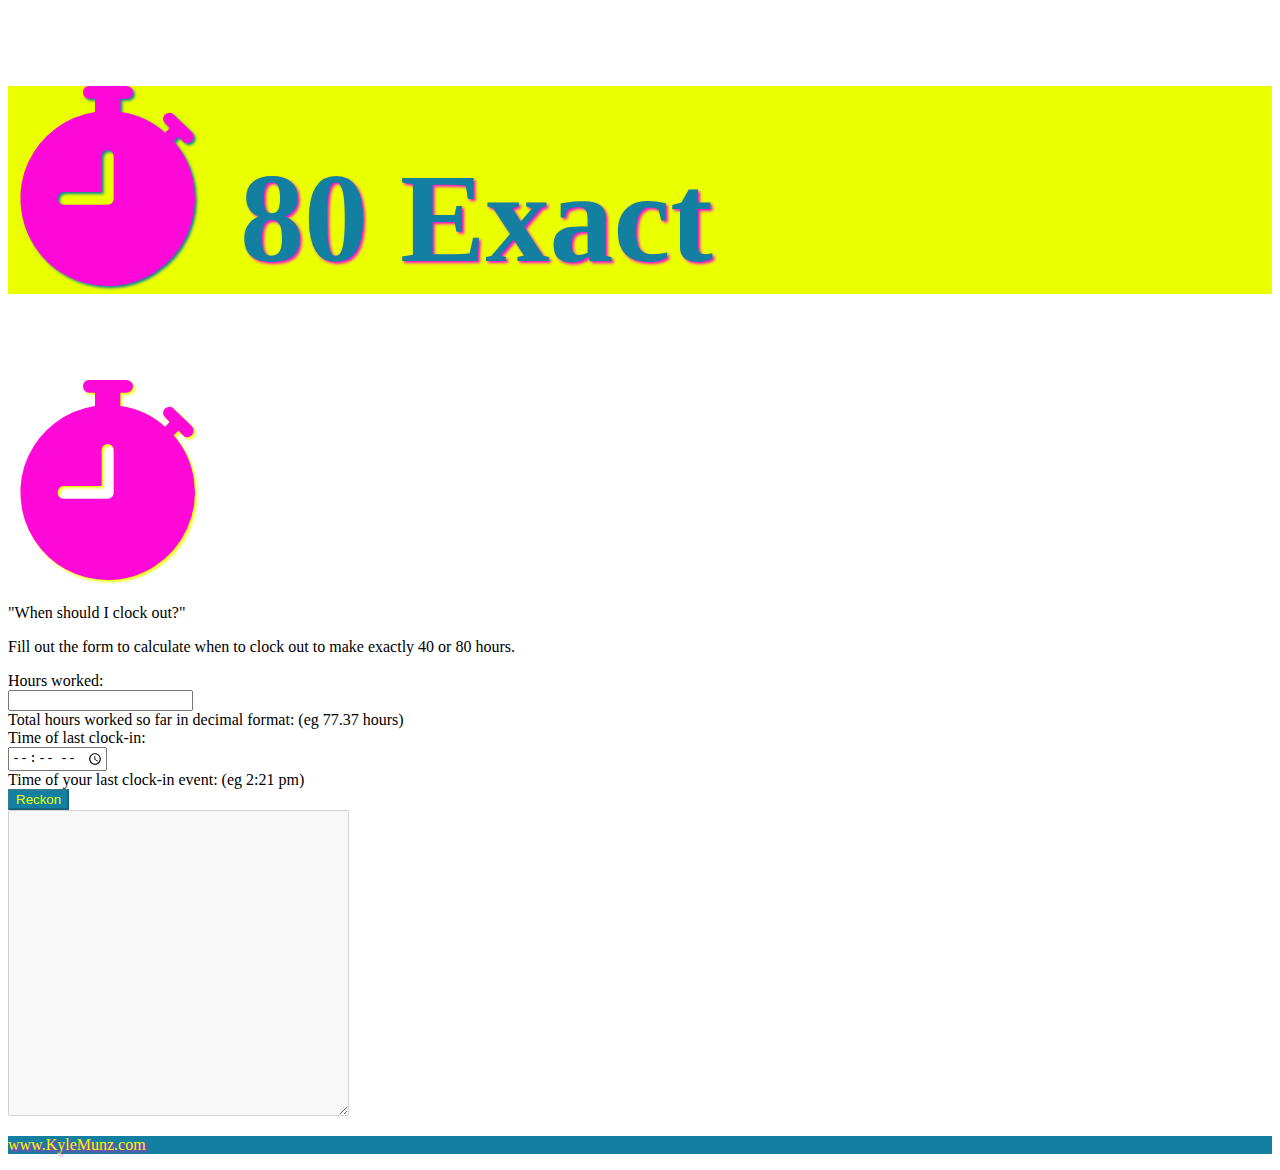
==== index.html @ 97cf556e "input number" ====
<!doctype html>
<html lang="en">
  <head>
    <!-- Required meta tags -->
    <meta charset="utf-8">
    <meta name="viewport" content="width=device-width, initial-scale=1">
    <meta name="author" content="author" />
    <meta name="keywords" content="keywords" />
    <meta name="description" content="description"/>
 
    <!-- Bootstrap CSS -->
    <link href="https://cdn.jsdelivr.net/npm/bootstrap@5.1.3/dist/css/bootstrap.min.css" rel="stylesheet" integrity="sha384-1BmE4kWBq78iYhFldvKuhfTAU6auU8tT94WrHftjDbrCEXSU1oBoqyl2QvZ6jIW3" crossorigin="anonymous">
    <link rel="stylesheet" href="https://cdn.jsdelivr.net/npm/bootstrap-icons@1.10.5/font/bootstrap-icons.css">
    <!-- Other css -->
    <link rel="stylesheet" href="styles/stylesheet.css" type="text/css" />
    <link rel="shortcut icon" href="favicon.ico" type="image/vnd.microsoft.icon" />
    <title>80 Exact</title>
  </head>

  <body>
    <!-- Alas poor Jumbotron, I knew him, et tu BS5? -->
    <div class="container-fluid jumbotron bg-yellow py-5 acidd bgc-0 text-center" id="jumbotron">
      <div class="row">
        <div class="container-fluid">
          <h1 class="display-1 teal-pink fw-bold fst-italic"><i class="glyph fg-teal rd pink-teal bi bi-stopwatch-fill d-xs-block d-md-none"></i>&nbsp;80 Exact</h1>
        </div>
      </div>
    </div>
    <!-- End jumbotron -->

    <!-- Main -->
    <div id="main" class="container-fluid row g-0 my-5 acidd bgc-1 clr-1">
      <div class="col-sm-2 align-items-center d-none d-md-block">
        <i class="glyph fg-teal rd pink-yellow bi bi-stopwatch-fill"></i>
      </div>
      <div id="timeForm" class="col-sm-10 needs-validation">
        <div class="row mx-5">
          <div class="col-sm-6 my-2">
            <!-- Intro -->
            <div class="row mb-3">
              <p class="lead">"When should I clock out?"</p>
              <p class="text-secondary">Fill out the form to calculate when to clock out to make exactly 40 or 80 hours.</p>
            </div>
            <!-- End Intro -->

            <!-- Hours Worked -->
            <div class="row my-4 g-3 align-items-center">
              <div class="row">
                <div class="col-4">
                  <label for="inputHoursWorked" class="col-form-label">Hours worked:</label>
                </div>
                <div class="col-8">
                  <input type="number" min="0" step="0.01" id="inputHoursWorked" class="form-control form-control-lg" aria-describedby="hoursWorkedHelp">
                </div>
              </div>
              <div class="row">
                <div class="col-auto mt-0">
                  <span id="hoursWorkedHelp" class="form-text">
                    Total hours worked so far in decimal format: (eg 77.37 hours)
                  </span>
                </div>
              </div>
            </div>
            <!-- End Hours Worked -->

            <!-- Clocked In -->
            <div class="row my-4 g-3 align-items-center">
              <div class="row">
                <div class="col-4">
                  <label for="inputClockedIn" class="col-form-label">Time of last clock-in:</label>
                </div>
                <div class="col-8">
                  <input type="time" name="inputClockedIn" id="inputClockedIn" required class="form-control form-control-lg" aria-describedby="clockedInHelp">
                </div>
              </div>
              <div class="row">
                <div class="col-auto mt-0">
                  <span id="clockedInHelp" class="form-text">
                    Time of your last clock-in event: (eg 2:21 pm)
                  </span>
                </div>
              </div>
            </div>
            <!-- End Clocked In -->

            <!-- Submit -->
            <div class="row mt-5 mx-2 align-items-center">
              <button type="button" class="btn btn-lg btn-teal-yellow" disabled id="reckonTime" name="reckonTime">Reckon</button>

            </div>
            <!-- End Submit -->
          </div>
          <div class="col-sm-6 my-2">
            <textarea class="form-control" name="messageArea" id="messageArea" rows="10" disabled readonly></textarea>
          </div>
        </div>
      </div>
    </div>
    <!-- End Main -->

    <!-- Footer -->
    <footer class="container-fluid row g-0 pt-4 text-center bg-teal acidd bgc-1 clr-2">
      <p class="yellow-pink">
        <a href="https://www.KyleMunz.com">www.KyleMunz.com</a>
      </p>
    </footer>
    <!-- End Footer -->

    <script src="https://cdn.jsdelivr.net/npm/bootstrap@5.1.3/dist/js/bootstrap.bundle.min.js" integrity="sha384-ka7Sk0Gln4gmtz2MlQnikT1wXgYsOg+OMhuP+IlRH9sENBO0LRn5q+8nbTov4+1p" crossorigin="anonymous"></script>
    <script src="js/timekeeper.js"></script>
  </body>
</html>
---- styles/stylesheet.css ----
@media (min-width: 1200px) {
  .jumbotron h1 {
      font-size: 8rem;
    }
  }
  .glyph {
    color: #1380a1;
    font-size: 200px;
    line-height: 200px;
  }
  /* Scale down glyphs on smaller screens */
  @media (max-width: 768px) {
    .glyph {
      font-size: 10vh;
      line-height: 10vh;
    }
  }
  @media (max-width: 576px) {
    .glyph {
      font-size: 5vh;
      line-height: 5vh;
    }
  }
  .bg-grey {
    background-color: #d6d6d6;
    color: #333333;
  }
  .bg-teal {
    background-color: #1380a1;
    color: #333333;
  }
  .bg-yellow {
    background-color: #eaff00;
    color: #1380a1;
  }
  .bg-pink {
    background-color: #ff09d9;
    color: #1380a1;
  }
  .fg-teal {
    color: #1380a1;
  }
  .fg-grey {
    color: #c7c7c7;
  }
  .teal-yellow {
    color: #1380a1;
    text-shadow: 2px 2px 3px #eaff00;
  }
  .teal-pink {
    color: #1380a1;
    text-shadow: 2px 2px 3px #ff09d9;
  }
  .yellow-teal {
    color: #eaff00;
    text-shadow: 2px 2px 3px #1380a1;
  }
  .yellow-pink {
    color: #eaff00;
    text-shadow: 2px 2px 3px #ff09d9;
  }
  .pink-yellow {
    color: #ff09d9;
    text-shadow: 2px 2px 3px #eaff00;
  }
  .pink-teal {
    color: #ff09d9;
    text-shadow: 2px 2px 3px #1380a1;
  }
  .greysh {
    color: #c9ccd3;
    text-shadow: 2px 2px 3px #434343;
  }
  .btn-teal-yellow {
    background-color: #1380a1;
    color: #eaff00;
  }
  footer {
    color: #1380a1;
  }
  footer .bi {
    font-size: 20px;
    margin-bottom: 20px;
  }
  footer a {
    text-decoration: none;
    color: #eaff00;
    text-shadow: 2px 2px 3px #ff09d0;
  }
  footer a:hover {
    font-weight: bold;
  }
  #messageArea {
    font-size: xx-large;
  }
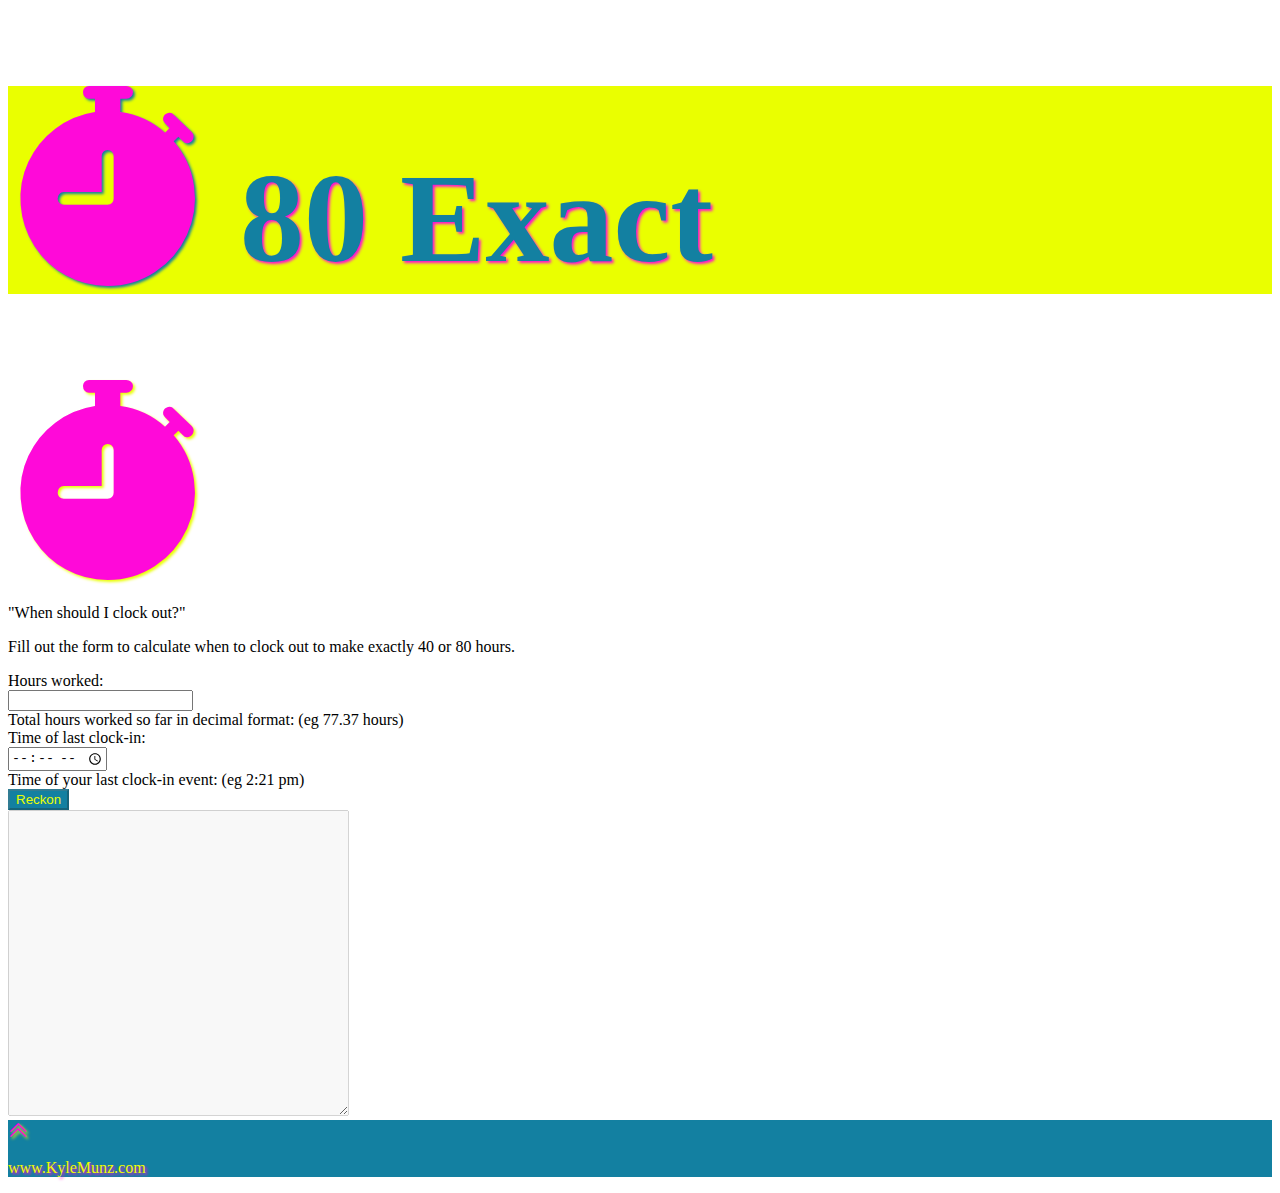
==== commit a0fda21d: "chevrons on mobil (pun intended)" ====
--- a/index.html
+++ b/index.html
@@ -35,6 +35,7 @@
       </div>
       <div id="timeForm" class="col-sm-10 needs-validation">
         <div class="row mx-5">
+          <!-- Input -->
           <div class="col-sm-6 my-2">
             <!-- Intro -->
             <div class="row mb-3">
@@ -90,9 +91,13 @@
             </div>
             <!-- End Submit -->
           </div>
+          <!-- End Input -->
+
+          <!-- Output -->
           <div class="col-sm-6 my-2">
             <textarea class="form-control" name="messageArea" id="messageArea" rows="10" disabled readonly></textarea>
           </div>
+          <!-- End Output -->
         </div>
       </div>
     </div>
@@ -100,9 +105,16 @@
 
     <!-- Footer -->
     <footer class="container-fluid row g-0 pt-4 text-center bg-teal acidd bgc-1 clr-2">
-      <p class="yellow-pink">
-        <a href="https://www.KyleMunz.com">www.KyleMunz.com</a>
-      </p>
+      <div class="row align-items-center mb-3 d-xs-block d-md-none">
+        <a href="#" title="To Top">
+          <i class="pink-yellow bi bi-chevron-double-up"></i>
+        </a>
+      </div>
+      <div class="row align-items-center">
+        <p class="yellow-pink">
+          <a href="https://www.KyleMunz.com">www.KyleMunz.com</a>
+        </p>
+      </div>
     </footer>
     <!-- End Footer -->
 
